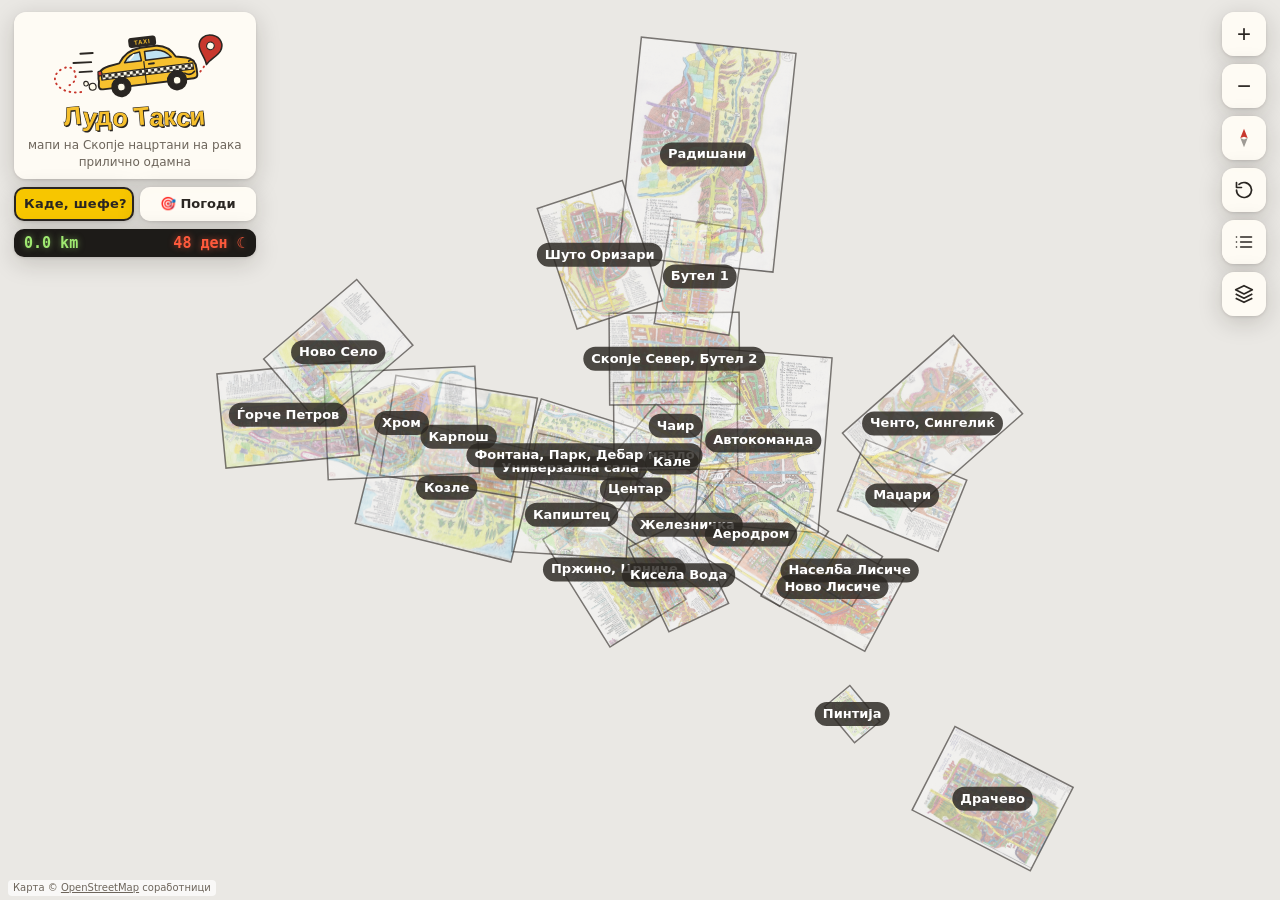
==== index.html @ c6192f4d "Fun extras: secret TAXI code, „Каде, шефе?“, taximeter, guessing game - fun.js (new), using a small " ====
<!doctype html>
<html lang="mk">
<head>
<meta charset="utf-8">
<meta name="viewport" content="width=device-width, initial-scale=1, maximum-scale=1, user-scalable=no, viewport-fit=cover">
<title>Лудо Такси · мапи на Скопје</title>
<link rel="icon" href="favicon.svg" type="image/svg+xml">
<link rel="stylesheet" href="style.css">
</head>
<body>
<canvas id="map"></canvas>

<div class="left-col">
<header class="title" id="titleBadge" role="button" tabindex="0" aria-haspopup="dialog" title="За Лудо Такси">
  <h1><img class="logo" src="logo.svg" alt="Лудо Такси" width="200" height="115"></h1>
  <p>мапи на Скопје нацртани на рака<br>прилично одамна</p>
</header>
<div class="fun-bar">
  <button id="rideBtn" class="roof" title="Возење до случајна населба (K)">Каде, шефе?</button>
  <button id="gameBtn" class="fun-btn" title="Игра: погоди ја населбата (P)">🎯 Погоди</button>
</div>
<button id="meter" class="meter" title="Таксиметар: колку патувала картата. Клик за сметка (M)">
  <span class="km">0.0 km</span><span class="fare">40 ден</span>
</button>
</div>

<div class="controls" role="toolbar">
  <button id="zoomIn" title="Зумирај (+)" aria-label="Зумирај">+</button>
  <button id="zoomOut" title="Одзумирај (−)" aria-label="Одзумирај">−</button>
  <button id="compass" title="Север горе (N)" aria-label="Север горе">
    <svg viewBox="0 0 24 24" width="22" height="22"><g id="needle"><path d="M12 2 L16 12 L12 10.5 L8 12Z" fill="#c8372d"/><path d="M12 22 L8 12 L12 13.5 L16 12Z" fill="currentColor" opacity=".45"/></g></svg>
  </button>
  <button id="reset" title="Почетен приказ: зум и ротација (R)" aria-label="Почетен приказ">
    <svg viewBox="0 0 24 24" width="20" height="20" fill="none" stroke="currentColor" stroke-width="2" stroke-linecap="round" stroke-linejoin="round"><path d="M3 12a9 9 0 1 0 3-6.7"/><path d="M3 3v6h6"/></svg>
  </button>
  <button id="listBtn" title="Сите мапи (L)" aria-label="Листа на мапи">
    <svg viewBox="0 0 24 24" width="20" height="20" fill="none" stroke="currentColor" stroke-width="2" stroke-linecap="round"><path d="M8 6h13M8 12h13M8 18h13M3 6h.01M3 12h.01M3 18h.01"/></svg>
  </button>
  <button id="layersBtn" title="Приказ (V)" aria-label="Поставки за приказ">
    <svg viewBox="0 0 24 24" width="20" height="20" fill="none" stroke="currentColor" stroke-width="2" stroke-linejoin="round"><path d="M12 2 2 7l10 5 10-5-10-5z"/><path d="m2 17 10 5 10-5"/><path d="m2 12 10 5 10-5"/></svg>
  </button>
</div>

<aside id="listPanel" class="panel hidden">
  <div class="panel-head"><strong>Мапи</strong><button class="close" data-close="listPanel" aria-label="Затвори">×</button></div>
  <a class="btn download-all wide" href="sheets/all-originals.zip" download="Лудо Такси - мапи на Скопје.zip"><svg viewBox="0 0 24 24" width="16" height="16" fill="none" stroke="currentColor" stroke-width="2.2" stroke-linecap="round" stroke-linejoin="round" aria-hidden="true"><path d="M12 3v12"/><path d="m7 10 5 5 5-5"/><path d="M5 21h14"/></svg> Преземи ги сите 26 мапи <small>ZIP · 22 MB</small></a>
  <ol id="sheetList"></ol>
</aside>

<aside id="layersPanel" class="panel hidden">
  <div class="panel-head"><strong>Приказ</strong><button class="close" data-close="layersPanel" aria-label="Затвори">×</button></div>
  <label class="row"><input type="checkbox" id="baseToggle" checked> Прикажи улична карта одоздола</label>
  <label class="row col">Јачина на уличната карта <span class="slider"><input type="range" id="baseStrength" min="0.1" max="1" step="0.01" value="0.45" list="baseDefault"><span class="tick" style="--at:0.3889" title="Стандардно"></span></span><datalist id="baseDefault"><option value="0.45"></option></datalist></label>
  <label class="row col">Видливост на мапите <span class="slider"><input type="range" id="opacity" min="0.1" max="1" step="0.01" value="0.4" list="opacityDefault"><span class="tick" style="--at:0.3333" title="Стандардно"></span></span><datalist id="opacityDefault"><option value="0.4"></option></datalist></label>
  <label class="row"><input type="checkbox" id="labelsToggle" checked> Прикажи ознаки на мапите</label>
  <label class="row"><input type="checkbox" id="numbersToggle"> Прикажи броеви на мапите</label>
  <div id="creatorTools" hidden><!-- creator only: shown when the URL has ?edit -->
  <hr>
  <label class="row"><input type="checkbox" id="editToggle"> <b>Уредување на распоредот</b></label>
  <p class="hint">Повлечи мапа за да ја поместиш. Со два прста или со лизгачите на картичката менувај големина и ротација. Повлекување на празна површина ја поместува картата. Промените автоматски се зачувуваат во <code>layout.js</code>.</p>
  <div class="row gap">
    <button id="restoreAllBtn" class="text">Врати ги позициите од Claude</button>
    <button id="exportBtn" class="text">Извези layout.js</button>
    <button id="resetLayoutBtn" class="text danger">Отфрли незачувани промени</button>
  </div>
  </div>
</aside>

<!-- edit mode, sheet selected: temporary see-through for checking alignment (never saved) -->
<div id="checkBar" class="check-bar hidden">
  <label>Видливост при проверка <span id="tempAlphaVal">100%</span>
    <input type="range" id="tempAlphaRange" min="0.1" max="1" step="0.01" value="1"></label>
</div>

<div id="sheetCard" class="card hidden">
  <div class="card-head">
    <span class="num" id="cardNum"></span>
    <strong id="cardName"></strong>
    <button class="share" id="cardShare" title="Сподели линк до оваа мапа (S)" aria-label="Сподели линк до оваа мапа">
      <svg viewBox="0 0 24 24" width="18" height="18" fill="none" stroke="currentColor" stroke-width="2" stroke-linecap="round" stroke-linejoin="round" aria-hidden="true"><path d="M10 14a5 5 0 0 0 7.07 0l3-3a5 5 0 0 0-7.07-7.07l-1.5 1.5"/><path d="M14 10a5 5 0 0 0-7.07 0l-3 3a5 5 0 0 0 7.07 7.07l1.5-1.5"/></svg>
    </button>
    <button class="close" id="cardClose" aria-label="Затвори">×</button>
  </div>
  <div class="row split">
    <button id="cardFocus" class="text" title="Прикажи ја мапата исправена на картата (Enter)">На карта</button>
    <button id="cardFull" class="text primary" title="Цела слика на цел екран (F)">Цел екран</button>
    <a id="cardDownload" class="btn download-one in-row" title="Преземи го оригиналот (D)" download><svg viewBox="0 0 24 24" width="16" height="16" fill="none" stroke="currentColor" stroke-width="2.2" stroke-linecap="round" stroke-linejoin="round" aria-hidden="true"><path d="M12 3v12"/><path d="m7 10 5 5 5-5"/><path d="M5 21h14"/></svg> Преземи</a>
  </div>
  <div id="editControls" class="hidden">
    <label class="col">Големина <span id="widthVal"></span><input type="range" id="widthRange" min="300" max="5000" step="10"></label>
    <label class="col">Ротација <span id="rotVal"></span><input type="range" id="rotRange" min="-180" max="180" step="0.5"></label>
    <div class="row one-line">
      <button class="text" data-rot="-90" title="Ротирај 90° спротивно од стрелките на часовникот">↺ 90°</button>
      <button class="text" data-rot="90" title="Ротирај 90° во насока на стрелките на часовникот">↻ 90°</button>
      <button class="text" id="bringFront" title="Оваа мапа нека биде над мапите што ги преклопува">Најгоре</button>
      <button class="text" id="restoreOneBtn" title="Врати ја позицијата од Claude за оваа мапа">Врати</button>
    </div>
    <div id="saveStatus" class="save-status"></div>
  </div>
</div>

<div id="viewer" class="viewer hidden" role="dialog" aria-modal="true" aria-labelledby="viewerTitle">
  <img id="viewerImg" alt="" draggable="false">
  <div class="viewer-bar">
    <span class="num" id="viewerNum"></span>
    <strong id="viewerTitle"></strong>
    <button id="viewerFit" class="text" title="Прикажи ја повторно целата слика" disabled>Цела</button>
    <a id="viewerDownload" class="btn download-one compact" title="Преземи го оригиналот (D)" download><svg viewBox="0 0 24 24" width="16" height="16" fill="none" stroke="currentColor" stroke-width="2.2" stroke-linecap="round" stroke-linejoin="round" aria-hidden="true"><path d="M12 3v12"/><path d="m7 10 5 5 5-5"/><path d="M5 21h14"/></svg> <span>Преземи</span></a>
    <button id="viewerClose" class="viewer-close" aria-label="Затвори">×</button>
  </div>
</div>

<dialog id="aboutDialog" class="about" aria-labelledby="aboutTitle">
  <button class="close" id="aboutClose" aria-label="Затвори">×</button>
  <div class="about-body">
  <img src="logo.svg" alt="" width="220" height="127">
  <h2 id="aboutTitle">Лудо Такси</h2>
  <p class="sub">мапи на Скопје нацртани на рака<br>прилично одамна</p>
  <p class="author">развиено од <strong>Бојан Божиновски</strong></p>
  <div class="links">
    <a class="btn link" href="https://www.linkedin.com/in/bojanb/" target="_blank" rel="noopener">
      <svg viewBox="0 0 24 24" width="18" height="18" aria-hidden="true"><path fill="currentColor" d="M4.98 3.5a2.5 2.5 0 1 1 0 5 2.5 2.5 0 0 1 0-5zM3 9.5h4V21H3zM9.5 9.5h3.8v1.6h.06c.53-1 1.83-2.06 3.77-2.06 4.03 0 4.77 2.65 4.77 6.1V21h-4v-5.2c0-1.24-.02-2.84-1.73-2.84-1.73 0-2 1.35-2 2.75V21h-4z"/></svg>
      LinkedIn</a>
    <a class="btn link" href="https://github.com/bbojan/ludo-taxi" target="_blank" rel="noopener">
      <svg viewBox="0 0 24 24" width="18" height="18" aria-hidden="true"><path fill="currentColor" d="M12 .5a11.5 11.5 0 0 0-3.64 22.41c.58.1.79-.25.79-.56v-2c-3.2.7-3.88-1.37-3.88-1.37-.52-1.33-1.28-1.68-1.28-1.68-1.05-.72.08-.7.08-.7 1.16.08 1.77 1.19 1.77 1.19 1.03 1.77 2.7 1.26 3.36.96.1-.75.4-1.26.73-1.55-2.55-.29-5.24-1.28-5.24-5.68 0-1.26.45-2.28 1.19-3.09-.12-.29-.52-1.46.11-3.05 0 0 .97-.31 3.17 1.18a11 11 0 0 1 5.77 0c2.2-1.49 3.17-1.18 3.17-1.18.63 1.59.23 2.76.11 3.05.74.81 1.19 1.83 1.19 3.09 0 4.41-2.69 5.38-5.26 5.67.41.36.78 1.06.78 2.14v3.17c0 .31.21.67.8.56A11.5 11.5 0 0 0 12 .5z"/></svg>
      GitHub</a>
  </div>
  <p class="credits">Мапите ги нацртал на рака скопски таксист<br>(потпис „МБ“).<br>
    Улична карта © <a href="https://www.openstreetmap.org/copyright" target="_blank" rel="noopener">OpenStreetMap</a> соработници.</p>
  <nav class="more" aria-labelledby="moreTitle">
    <h3 id="moreTitle">Други проекти</h3>
    <a href="https://bbojan.github.io/091-skopje/" target="_blank" rel="noopener">
      <img src="projects/091-skopje.jpg" alt="" width="160" height="100" loading="lazy">
      <span>091 Скопје</span></a>
    <a href="https://bbojan.github.io/staro-skopje/" target="_blank" rel="noopener">
      <img src="projects/staro-skopje.jpg" alt="" width="160" height="100" loading="lazy">
      <span>Старо Скопје</span></a>
  </nav>
  <section class="scores" aria-labelledby="scoresTitle">
    <h3 id="scoresTitle">Игра „Погоди“</h3>
    <p id="scoresText">Уште немаш одиграно.</p>
    <div class="row split">
      <button id="scoresPlay" class="text primary">Играј</button>
      <button id="scoresClear" class="text">Избриши</button>
    </div>
  </section>
  <details class="help">
    <summary>Контроли</summary>
    <h4>Тастатура</h4>
    <dl>
      <dt>Помести ја картата</dt><dd><kbd>←</kbd> <kbd>↑</kbd> <kbd>→</kbd> <kbd>↓</kbd></dd>
      <dt>Зумирај / одзумирај</dt><dd><kbd>+</kbd> <kbd>−</kbd></dd>
      <dt>Ротирај</dt><dd><kbd>Q</kbd> <kbd>E</kbd> или <kbd>[</kbd> <kbd>]</kbd></dd>
      <dt>Север горе</dt><dd><kbd>N</kbd></dd>
      <dt>Почетен приказ</dt><dd><kbd>R</kbd> или <kbd>0</kbd></dd>
      <dt>Листа на мапи</dt><dd><kbd>L</kbd></dd>
      <dt>Поставки за приказ</dt><dd><kbd>V</kbd></dd>
      <dt>Следна / претходна мапа</dt><dd><kbd>.</kbd> <kbd>,</kbd> или <kbd>PgDn</kbd> <kbd>PgUp</kbd></dd>
      <dt>Избери мапа 1, па „На карта“ / „Назад“</dt><dd><kbd>Enter</kbd> или <kbd>Space</kbd></dd>
      <dt>Цел екран</dt><dd><kbd>F</kbd></dd>
      <dt>Преземи ја избраната мапа</dt><dd><kbd>D</kbd></dd>
      <dt>Сподели / копирај линк</dt><dd><kbd>S</kbd></dd>
      <dt>Овие контроли</dt><dd><kbd>?</kbd></dd>
      <dt>Избери од листата</dt><dd><kbd>Tab</kbd>, па <kbd>Enter</kbd></dd>
      <dt>„Каде, шефе?“ (случајно возење)</dt><dd><kbd>K</kbd></dd>
      <dt>Сметка од таксиметарот</dt><dd><kbd>M</kbd></dd>
      <dt>Игра „Погоди“ / крај на играта</dt><dd><kbd>P</kbd> / <kbd>Esc</kbd></dd>
      <dt>Назад, па затвори</dt><dd><kbd>Esc</kbd></dd>
      <dt>Затвори го овој прозорец</dt><dd><kbd>Esc</kbd></dd>
    </dl>
    <p class="note">На цел екран: стрелките ја поместуваат сликата, <kbd>+</kbd> <kbd>−</kbd> зумираат,
      <kbd>R</kbd> или <kbd>0</kbd> ја враќаат целата слика, <kbd>.</kbd> <kbd>,</kbd> следна / претходна, <kbd>D</kbd> преземи,
      <kbd>S</kbd> сподели, <kbd>F</kbd> или <kbd>Esc</kbd> затвораат. Буквите работат и на македонска тастатура.</p>
    <h4>Глувче и трекпед</h4>
    <dl>
      <dt>Помести ја картата</dt><dd>Влечи</dd>
      <dt>Зумирај</dt><dd>Тркалце или два прста на трекпедот; штипни на трекпедот</dd>
      <dt>Зумирај во точка</dt><dd>Двоен клик на празно</dd>
      <dt>Ротирај</dt><dd>Shift + влечи, влечи со десен клик, Shift + тркалце</dd>
      <dt>Избери мапа</dt><dd>Клик на мапата или на ознаката</dd>
      <dt>„На карта“ / „Назад“</dt><dd>Двоен клик на мапата</dd>
      <dt>Следна / претходна мапа</dt><dd>Скролај настрана (десно = следна)</dd>
      <dt>Затвори ја картичката</dt><dd>Клик на празно</dd>
      <dt>Каде, шефе? · Погоди · таксиметар</dt><dd>Копчињата под логото</dd>
    </dl>
    <h4>Допир</h4>
    <dl>
      <dt>Помести ја картата</dt><dd>Влечи со еден прст</dd>
      <dt>Зумирај</dt><dd>Рашири или собери два прста; двоен допир</dd>
      <dt>Ротирај</dt><dd>Заврти со два прста</dd>
      <dt>Избери мапа</dt><dd>Допри ја мапата или ознаката</dd>
      <dt>Следна / претходна мапа</dt><dd>Повлечи настрана со три прста (лево = следна)</dd>
      <dt>Затвори ја картичката</dt><dd>Допри празно</dd>
      <dt>Каде, шефе? · Погоди · таксиметар</dt><dd>Копчињата под логото</dd>
    </dl>
  </details>
  </div>
</dialog>

<div id="gamePanel" class="game hidden" role="region" aria-labelledby="gameTitle">
  <div class="card-head"><strong id="gameTitle">Погоди ја населбата</strong>
    <button class="close" id="gameClose" aria-label="Затвори ја играта">×</button></div>
  <canvas id="gameCrop" aria-label="Парче од цртежот"></canvas>
  <p id="gameText"></p>
  <button id="gameNext" class="text primary">Прескокни</button>
</div>

<dialog id="receiptDialog" class="receipt" aria-label="Сметка">
  <div class="receipt-body"></div>
  <div class="row split">
    <button id="receiptClose" class="text">Затвори</button>
    <button id="receiptPay" class="text primary">Плати и ресетирај</button>
  </div>
</dialog>

<div id="toast" class="toast" role="status" aria-live="polite"></div>

<div class="attribution">Карта © <a href="https://www.openstreetmap.org/copyright" target="_blank" rel="noopener">OpenStreetMap</a> соработници</div>

<script src="layout.js"></script>
<script src="layout.claude.js"></script>
<script src="app.js"></script>
<script src="fun.js"></script>
</body>
</html>
---- style.css ----
:root {
  --paper: #f6f1e6;
  --ink: #2a2622;
  --muted: #6d655b;
  --line: rgba(42, 38, 34, .14);
  --accent: #c8372d;
  --panel: rgba(255, 252, 245, .96);
  --shadow: 0 6px 24px rgba(30, 20, 10, .18), 0 1px 3px rgba(30, 20, 10, .12);
}
* { box-sizing: border-box; }
html, body { margin: 0; height: 100%; overflow: hidden; background: var(--paper); color: var(--ink);
  font: 15px/1.4 system-ui, -apple-system, "Segoe UI", Roboto, sans-serif; -webkit-tap-highlight-color: transparent; }
canvas#map { position: fixed; inset: 0; width: 100%; height: 100%; touch-action: none; cursor: grab; display: block; }
canvas#map.dragging { cursor: grabbing; }

/* top-left column: the title badge, then the fun buttons and the taximeter */
.left-col { position: fixed; top: max(12px, env(safe-area-inset-top)); left: 14px; display: flex; flex-direction: column;
  align-items: stretch; gap: 8px; pointer-events: none; z-index: 1; }
.left-col > * { pointer-events: auto; }
.title { pointer-events: none;
  background: var(--panel); padding: 8px 14px; border-radius: 12px; box-shadow: var(--shadow); }
.title { text-align: center; }
.title h1 { margin: 0; font-size: 17px; letter-spacing: .01em; }
.title p { margin: 0; font-size: 12px; color: var(--muted); }

.controls { position: fixed; right: 14px; top: max(12px, env(safe-area-inset-top)); display: flex; flex-direction: column; gap: 8px; }
.controls button { width: 44px; height: 44px; border-radius: 12px; border: 0; background: var(--panel); color: var(--ink);
  box-shadow: var(--shadow); font-size: 24px; line-height: 1; display: grid; place-items: center; cursor: pointer; }
.controls button:active { transform: scale(.95); }
.controls button.on { background: var(--ink); color: var(--paper); }

.panel { position: fixed; right: 70px; top: max(12px, env(safe-area-inset-top)); width: min(300px, calc(100vw - 90px));
  max-height: calc(100% - 90px); overflow: auto; background: var(--panel); border-radius: 14px; box-shadow: var(--shadow); padding: 12px 14px; }
.panel-head, .card-head { display: flex; align-items: center; gap: 8px; margin-bottom: 8px; }
.panel-head strong { flex: 1; }
/* the panel title and × stay at the top while the panel scrolls */
.panel-head { position: sticky; top: -12px; z-index: 1; margin: -12px -14px 8px; padding: 12px 14px 6px;
  background: #fffcf5; border-radius: 14px 14px 0 0; }
.close { margin-left: auto; border: 0; background: none; font-size: 22px; line-height: 1; cursor: pointer; color: var(--muted); padding: 2px 6px; }
.hidden { display: none !important; }

#sheetList { margin: 0; padding: 0; list-style: none; }
#sheetList li { display: flex; align-items: center; gap: 10px; padding: 7px 6px; border-radius: 8px; cursor: pointer; }
#sheetList li:hover { background: rgba(0,0,0,.05); }
#sheetList li:focus-visible { outline: 2px solid var(--accent); outline-offset: -2px; background: rgba(0,0,0,.05); }
#sheetList img { width: 34px; height: 34px; object-fit: cover; border-radius: 6px; box-shadow: 0 0 0 1px var(--line); }
.hide-nums .num { display: none; }
.num { font-variant-numeric: tabular-nums; font-size: 12px; font-weight: 600; color: #fff; background: var(--accent);
  border-radius: 999px; min-width: 24px; height: 24px; display: inline-grid; place-items: center; padding: 0 6px; }

.row { display: flex; align-items: center; gap: 8px; margin: 8px 0; }
.row.col, label.col { flex-direction: column; align-items: stretch; display: flex; gap: 4px; margin: 10px 0; font-size: 13px; color: var(--muted); }
.row.gap { flex-wrap: wrap; }
.row.split > * { flex: 1 1 0; min-width: 0; text-align: center; padding-left: 8px; padding-right: 8px; }
input[type=range] { width: 100%; accent-color: var(--accent); }
/* default-value marker under a slider; --at = position 0..1 (thumb is ~16px wide) */
.slider { position: relative; display: block; padding-bottom: 6px; }
.slider .tick { position: absolute; bottom: 0; left: calc(8px + (100% - 16px) * var(--at)); width: 2px; height: 7px;
  margin-left: -1px; background: var(--muted); border-radius: 1px; pointer-events: none; }
input[type=checkbox] { accent-color: var(--accent); width: 18px; height: 18px; }
hr { border: 0; border-top: 1px solid var(--line); margin: 12px 0; }
.hint { font-size: 12px; color: var(--muted); margin: 0 0 8px; }

button.text, a.btn { border: 1px solid var(--line); background: #fff; color: var(--ink); border-radius: 9px; padding: 8px 12px;
  font: inherit; font-size: 13px; cursor: pointer; text-decoration: none; display: inline-block; }
button.text:hover, a.btn:hover { border-color: var(--ink); }
button.text:disabled { opacity: .4; cursor: default; border-color: var(--line); }
button.danger { color: var(--accent); }

.card { position: fixed; left: 50%; transform: translateX(-50%); bottom: max(14px, env(safe-area-inset-bottom));
  width: min(420px, calc(100vw - 24px)); background: var(--panel); border-radius: 14px; box-shadow: var(--shadow); padding: 12px 14px; }
.card-head strong { font-size: 16px; }
/* Downloads: the most prominent actions */
a.download-all, a.download-one { display: inline-flex; align-items: center; justify-content: center; gap: 8px;
  background: var(--accent); color: #fff; text-decoration: none; font-weight: 600; border-radius: 10px;
  padding: 9px 14px; font-size: 14px; box-shadow: 0 2px 8px rgba(200,55,45,.35); cursor: pointer; border: 0; }
a.download-all:hover, a.download-one:hover { background: #a92c23; }
.download-all small { font-weight: 500; opacity: .85; font-size: 12px; }
.title .download-all { pointer-events: auto; margin-top: 8px; }
a.download-all.wide, a.download-one { display: flex; width: 100%; margin: 4px 0 10px; }
a.download-one { padding: 12px 14px; font-size: 15px; }
a.download-one.in-row { width: auto; margin: 0; padding: 8px; font-size: 13px; gap: 5px; border: 1px solid var(--accent); line-height: inherit; }
a.download-one.compact { width: auto; margin: 0; padding: 8px 12px; font-size: 14px; }
#sheetList .row-dl { margin-left: auto; flex: none; width: 34px; height: 34px; border-radius: 8px; display: grid; place-items: center;
  color: var(--accent); border: 1px solid var(--line); background: #fff; }
#sheetList .row-dl:hover { background: var(--accent); color: #fff; border-color: var(--accent); }
@media (max-width: 520px) { .download-one.compact span { display: none; } }

button.primary { background: var(--ink); color: var(--paper); border-color: var(--ink); }

.viewer { position: fixed; inset: 0; background: #1c1a17; overflow: hidden; touch-action: none; cursor: grab; z-index: 10; }
.viewer.dragging { cursor: grabbing; }
.viewer img { position: absolute; left: 0; top: 0; transform-origin: 0 0; user-select: none; -webkit-user-select: none;
  box-shadow: 0 10px 40px rgba(0,0,0,.5); will-change: transform; max-width: none; }
.viewer-bar { position: absolute; left: 50%; transform: translateX(-50%); top: max(12px, env(safe-area-inset-top));
  display: flex; align-items: center; gap: 8px; background: var(--panel); padding: 8px 8px 8px 12px; border-radius: 14px;
  box-shadow: var(--shadow); max-width: calc(100vw - 24px); }
.viewer-bar strong { white-space: nowrap; overflow: hidden; text-overflow: ellipsis; min-width: 0; flex: 1; }
.viewer-close { border: 0; background: var(--ink); color: var(--paper); width: 36px; height: 36px; border-radius: 10px;
  font-size: 22px; line-height: 1; cursor: pointer; flex: none; }
@media (max-width: 520px) { .viewer-bar strong { display: none; } .viewer-bar { left: 12px; right: 12px; transform: none; justify-content: flex-end; } }

.save-status { font-size: 12px; color: var(--muted); min-height: 16px; margin-top: 6px; }
.save-status.ok { color: #2f7d3a; }
.save-status.warn { color: var(--accent); }
.hint code { font-size: 11px; }

.attribution { position: fixed; left: 8px; bottom: 4px; font-size: 10px; color: var(--muted); background: rgba(255,255,255,.7); padding: 1px 5px; border-radius: 4px; }
.attribution a { color: inherit; }
body.card-open .attribution { display: none; }

/* edit mode: temporary opacity slider for the selected sheet, top middle */
.check-bar { position: fixed; top: max(12px, env(safe-area-inset-top)); left: 50%; transform: translateX(-50%);
  width: min(320px, calc(100vw - 260px)); min-width: 180px; background: var(--panel); border-radius: 12px; box-shadow: var(--shadow);
  padding: 8px 14px; z-index: 6; }
.check-bar label { display: flex; flex-direction: column; gap: 2px; font-size: 13px; color: var(--muted); }
.check-bar label span { color: var(--ink); font-weight: 600; }

/* edit controls on the card: all four buttons on one line */
.row.one-line { flex-wrap: nowrap; gap: 6px; }
.row.one-line > button { flex: 1 1 auto; white-space: nowrap; padding-left: 8px; padding-right: 8px; }
/* phones: the check bar floats over the header badge (higher z-index), taking no extra space */
@media (max-width: 640px) {
  /* pinch zooms and twist rotates, so only reset, sheet list and layers stay as buttons */
  #zoomIn, #zoomOut, #compass { display: none; }
  .check-bar { top: max(12px, env(safe-area-inset-top)); left: 14px; right: 70px; width: auto; min-width: 0; transform: none; }
}

/* share-link button in the card header, and the small confirmation toast */
.share { margin-left: auto; border: 0; background: none; color: var(--muted); cursor: pointer; padding: 4px 6px; border-radius: 8px; display: grid; place-items: center; }
.share:hover { color: var(--ink); background: rgba(0,0,0,.05); }
.share + .close { margin-left: 0; }
.toast { position: fixed; left: 50%; top: 50%; transform: translate(-50%, -50%); background: var(--ink); color: var(--paper);
  padding: 10px 16px; border-radius: 10px; font-size: 14px; box-shadow: var(--shadow); opacity: 0; pointer-events: none;
  transition: opacity .2s; z-index: 20; }
.toast.show { opacity: 1; }

/* logo in the header badge */
.title .logo { display: block; width: 200px; height: auto; margin: 0 auto 2px; }
@media (max-width: 640px) {
  .title { padding: 6px 10px; }
  .title .logo { width: 110px; }
  .title p { font-size: 11px; line-height: 1.3; }
}

/* header badge opens the About dialog */
.title#titleBadge { pointer-events: auto; cursor: pointer; transition: transform .15s; }
.title#titleBadge:hover { transform: scale(1.03); }
.title#titleBadge:focus-visible { outline: 3px solid var(--accent); outline-offset: 2px; }

.about { border: 0; border-radius: 18px; padding: 0; width: min(380px, calc(100vw - 32px)); background: var(--panel);
  box-shadow: var(--shadow); text-align: center; color: var(--ink); max-height: calc(100dvh - 32px); overflow: hidden; }
.about[open] { display: flex; flex-direction: column; }
/* the content scrolls when it does not fit; × stays in the corner */
.about-body { overflow-y: auto; overscroll-behavior: contain; padding: 22px 24px 18px; min-height: 0; }
.about .close { z-index: 2; background: var(--panel); border-radius: 999px; }
.about::backdrop { background: rgba(30, 20, 10, .35); }
.about .close { position: absolute; top: 8px; right: 8px; }
.about img { width: 220px; height: auto; display: block; margin: 0 auto; }
.about h2 { position: absolute; width: 1px; height: 1px; overflow: hidden; clip: rect(0 0 0 0); }   /* name is in the logo */
.about .sub { margin: 4px 0 14px; color: var(--muted); font-size: 13px; }
.about .author { margin: 0 0 10px; font-size: 14px; }
.about .links { display: flex; gap: 10px; justify-content: center; margin-bottom: 14px; }
.about a.link { display: inline-flex; align-items: center; gap: 8px; padding: 10px 16px; font-size: 14px; font-weight: 600;
  background: var(--ink); color: var(--paper); border-color: var(--ink); }
.about a.link:hover { background: #000; }
.about .help { margin: 14px 0 0; padding-top: 12px; border-top: 1px solid var(--line); text-align: left; }
.about .more h3, .about .scores h3 { text-align: center; }
.about .scores { margin-top: 14px; padding-top: 12px; border-top: 1px solid var(--line); }
.about .scores h3 { margin: 0 0 6px; font-size: 11px; font-weight: 600; color: var(--muted); text-transform: uppercase; letter-spacing: .06em; }
.about .scores p { margin: 0 0 8px; font-size: 13px; line-height: 1.5; }
.about .scores strong { font-size: 18px; }
.about .scores .row { margin: 0; }
#scoresClear.confirm { border-color: var(--accent); color: var(--accent); }
/* "Контроли": collapsed by default, opens with a click (or Enter / Space when focused) */
.about .help summary { list-style: none; cursor: pointer; text-align: center; padding: 2px 0; font-size: 11px; font-weight: 600;
  color: var(--muted); text-transform: uppercase; letter-spacing: .06em; border-radius: 6px; }
.about .help summary::-webkit-details-marker { display: none; }
.about .help summary::after { content: ' ▸'; display: inline-block; transition: transform .15s; }
.about .help[open] summary::after { transform: rotate(90deg); }
.about .help summary:hover { color: var(--ink); }
.about .help summary:focus-visible { outline: 3px solid var(--accent); outline-offset: 2px; }
.about .help[open] summary { margin-bottom: 4px; }
.about .help h4 { margin: 12px 0 4px; font-size: 13px; }
.about .help dl { display: grid; grid-template-columns: 1fr 1fr; gap: 4px 12px; margin: 0; font-size: 12px; line-height: 1.45; }
.about .help dt { color: var(--muted); }
.about .help dd { margin: 0; }
.about .help .note { margin: 6px 0 0; font-size: 11px; color: var(--muted); line-height: 1.6; }
.about kbd { display: inline-block; min-width: 1.6em; padding: 0 5px; border: 1px solid var(--line); border-bottom-width: 2px;
  border-radius: 5px; background: #fff; font: 600 11px/1.5 system-ui, -apple-system, sans-serif; text-align: center; color: var(--ink); }
.about .credits { margin: 0; font-size: 11px; color: var(--muted); line-height: 1.5; }
.about .credits a { color: inherit; }
.about .more { display: grid; grid-template-columns: 1fr 1fr; gap: 10px; margin-top: 14px; padding-top: 12px;
  border-top: 1px solid var(--line); }
.about .more h3 { grid-column: 1 / -1; margin: 0; font-size: 11px; font-weight: 600; color: var(--muted);
  text-transform: uppercase; letter-spacing: .06em; }
.about .more a { display: block; overflow: hidden; border: 1px solid var(--line); border-radius: 10px; background: #fff;
  color: var(--ink); text-decoration: none; transition: border-color .15s, transform .15s, box-shadow .15s; }
.about .more a:hover { border-color: var(--ink); transform: translateY(-1px); box-shadow: var(--shadow); }
.about .more a:focus-visible { outline: 3px solid var(--accent); outline-offset: 2px; }
.about .more img { display: block; width: 100%; height: auto; aspect-ratio: 16 / 10; object-fit: cover; margin: 0;
  border-bottom: 1px solid var(--line); }
.about .more span { display: block; padding: 6px 8px 7px; font-size: 13px; font-weight: 600; }

/* ---------- fun.js: „Каде, шефе?“, taximeter, guessing game, receipt ---------- */
.fun-bar { display: flex; gap: 6px; }
.fun-bar button { flex: 1 1 0; min-width: 0; border-radius: 10px; padding: 7px 8px; font: 700 13px/1.2 system-ui, -apple-system, sans-serif;
  cursor: pointer; box-shadow: var(--shadow); white-space: nowrap; }
.roof { border: 2px solid #2a2622; background: #f7c600; color: #2a2622; letter-spacing: .02em; }   /* taxi roof sign */
.roof:hover { background: #ffd51f; }
.roof:active, .fun-btn:active { transform: scale(.96); }
.fun-btn { border: 0; background: var(--panel); color: var(--ink); }
.fun-btn:hover { background: #fff; }
.meter { display: flex; justify-content: space-between; align-items: baseline; gap: 10px; border: 0; border-radius: 10px;
  padding: 6px 10px; background: #1d1b18; color: #ff5a3c; font: 700 15px/1.1 ui-monospace, 'SF Mono', Menlo, monospace;
  box-shadow: var(--shadow); cursor: pointer; text-shadow: 0 0 6px rgba(255,90,60,.55); }
.meter .km { color: #9fe870; text-shadow: 0 0 6px rgba(159,232,112,.5); }
.meter.night .fare::after { content: ' ☾'; }
.meter:hover { background: #000; }
.fun-bar button:focus-visible, .meter:focus-visible { outline: 3px solid var(--accent); outline-offset: 2px; }
body.game-on .fun-bar, body.game-on .meter, body.game-on #sheetCard { display: none; }

.game { position: fixed; left: 50%; transform: translateX(-50%); bottom: max(14px, env(safe-area-inset-bottom)); z-index: 5;
  width: min(300px, calc(100vw - 28px)); background: var(--panel); border-radius: 14px; box-shadow: var(--shadow); padding: 12px 14px; }
.game canvas { display: block; width: 100%; height: 160px; border-radius: 8px; box-shadow: 0 0 0 1px var(--line); background: #fffdf6; }
.game p { margin: 8px 0; font-size: 13px; line-height: 1.4; }
.game #gameNext { width: 100%; }

.receipt { border: 0; border-radius: 6px; padding: 18px 18px 14px; width: min(300px, calc(100vw - 32px)); background: #fffef9;
  box-shadow: var(--shadow); color: #222; font: 13px/1.5 ui-monospace, 'SF Mono', Menlo, monospace; }
.receipt::backdrop { background: rgba(30, 20, 10, .35); }
.receipt .r-head { margin: 0; text-align: center; font-weight: 700; letter-spacing: .08em; }
.receipt .r-sub { margin: 0 0 10px; text-align: center; font-size: 11px; color: #666; border-bottom: 1px dashed #999; padding-bottom: 8px; }
.receipt .r-row { display: flex; justify-content: space-between; gap: 10px; }
.receipt .r-total { margin-top: 6px; padding-top: 6px; border-top: 1px dashed #999; font-weight: 700; font-size: 15px; }
.receipt .r-note { margin: 10px 0 0; font-size: 11px; color: #555; }
.receipt .r-thanks { margin: 8px 0 12px; text-align: center; font-size: 11px; }
.receipt .row.split { display: flex; gap: 8px; font-family: system-ui, -apple-system, sans-serif; }

@media (max-width: 640px) {
  .fun-bar { flex-direction: column; }
  .fun-bar button { font-size: 12px; padding: 6px; }
  .meter { font-size: 13px; padding: 5px 8px; }
}
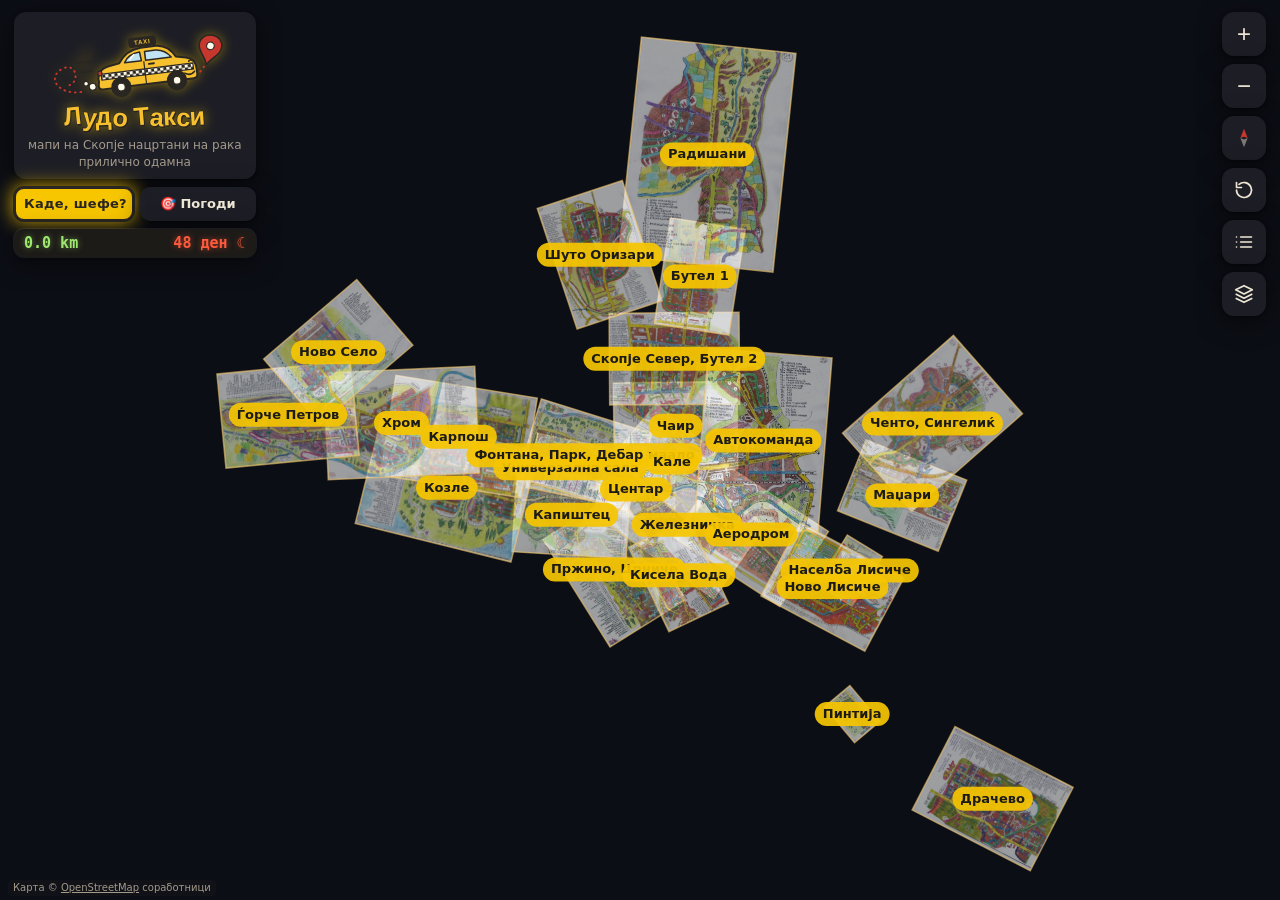
==== commit 92c82ae2: "Night shift mode („Ноќна смена“), About sections reordered - Dark street map (inverted and tinted), " ====
--- a/index.html
+++ b/index.html
@@ -127,6 +127,23 @@
   </div>
   <p class="credits">Мапите ги нацртал на рака скопски таксист<br>(потпис „МБ“).<br>
     Улична карта © <a href="https://www.openstreetmap.org/copyright" target="_blank" rel="noopener">OpenStreetMap</a> соработници.</p>
+  <section class="scores" aria-labelledby="scoresTitle">
+    <h3 id="scoresTitle">Игра „Погоди“</h3>
+    <p id="scoresText">Уште немаш одиграно.</p>
+    <div class="row split">
+      <button id="scoresPlay" class="text primary">Играј</button>
+      <button id="scoresClear" class="text">Избриши</button>
+    </div>
+  </section>
+  <section class="night-set" aria-labelledby="nightTitle">
+    <h3 id="nightTitle">Ноќна смена</h3>
+    <div class="seg" role="radiogroup" aria-labelledby="nightTitle">
+      <label><input type="radio" name="night" value="auto"><span>Автоматски</span></label>
+      <label><input type="radio" name="night" value="on"><span>🌙 Вклучена</span></label>
+      <label><input type="radio" name="night" value="off"><span>☀️ Исклучена</span></label>
+    </div>
+    <p class="hint">Автоматски: од зајдисонце до изгрејсонце во Скопје. Копче <kbd>Z</kbd>.</p>
+  </section>
   <nav class="more" aria-labelledby="moreTitle">
     <h3 id="moreTitle">Други проекти</h3>
     <a href="https://bbojan.github.io/091-skopje/" target="_blank" rel="noopener">
@@ -136,14 +153,6 @@
       <img src="projects/staro-skopje.jpg" alt="" width="160" height="100" loading="lazy">
       <span>Старо Скопје</span></a>
   </nav>
-  <section class="scores" aria-labelledby="scoresTitle">
-    <h3 id="scoresTitle">Игра „Погоди“</h3>
-    <p id="scoresText">Уште немаш одиграно.</p>
-    <div class="row split">
-      <button id="scoresPlay" class="text primary">Играј</button>
-      <button id="scoresClear" class="text">Избриши</button>
-    </div>
-  </section>
   <details class="help">
     <summary>Контроли</summary>
     <h4>Тастатура</h4>
@@ -164,6 +173,7 @@
       <dt>Избери од листата</dt><dd><kbd>Tab</kbd>, па <kbd>Enter</kbd></dd>
       <dt>„Каде, шефе?“ (случајно возење)</dt><dd><kbd>K</kbd></dd>
       <dt>Сметка од таксиметарот</dt><dd><kbd>M</kbd></dd>
+      <dt>Ноќна смена</dt><dd><kbd>Z</kbd></dd>
       <dt>Игра „Погоди“ / крај на играта</dt><dd><kbd>P</kbd> / <kbd>Esc</kbd></dd>
       <dt>Назад, па затвори</dt><dd><kbd>Esc</kbd></dd>
       <dt>Затвори го овој прозорец</dt><dd><kbd>Esc</kbd></dd>
--- a/style.css
+++ b/style.css
@@ -6,7 +6,28 @@
   --accent: #c8372d;
   --panel: rgba(255, 252, 245, .96);
   --shadow: 0 6px 24px rgba(30, 20, 10, .18), 0 1px 3px rgba(30, 20, 10, .12);
-}
+  --card: #fff;                      /* buttons, cards, key caps */
+  --panel-solid: #fffcf5;
+  --attr-bg: rgba(255, 255, 255, .7);
+}
+/* „Ноќна смена“: dark interface (the canvas darkens itself in app.js) */
+body.night {
+  --paper: #15161b;
+  --ink: #efe7d6;
+  --muted: #a39a8a;
+  --line: rgba(255, 240, 210, .16);
+  --panel: rgba(30, 31, 38, .95);
+  --panel-solid: #1e1f26;
+  --card: #2a2b33;
+  --attr-bg: rgba(20, 20, 26, .7);
+  --shadow: 0 6px 24px rgba(0, 0, 0, .5), 0 1px 3px rgba(0, 0, 0, .4);
+}
+body.night .roof { box-shadow: 0 0 0 1px #2a2622, 0 0 18px 2px rgba(247, 198, 0, .75); }   /* the roof sign is lit */
+body.night .title .logo { filter: drop-shadow(0 0 6px rgba(247, 198, 0, .45)); }
+body.night .about a.link { background: #f7c600; color: #1d1b18; border-color: #f7c600; }
+body.night .about a.link:hover { background: #ffd51f; }
+body.night .controls button.on { background: #f7c600; color: #1d1b18; }
+body.night .meter { box-shadow: 0 0 0 1px rgba(255,255,255,.08), var(--shadow); }
 * { box-sizing: border-box; }
 html, body { margin: 0; height: 100%; overflow: hidden; background: var(--paper); color: var(--ink);
   font: 15px/1.4 system-ui, -apple-system, "Segoe UI", Roboto, sans-serif; -webkit-tap-highlight-color: transparent; }
@@ -35,7 +56,7 @@
 .panel-head strong { flex: 1; }
 /* the panel title and × stay at the top while the panel scrolls */
 .panel-head { position: sticky; top: -12px; z-index: 1; margin: -12px -14px 8px; padding: 12px 14px 6px;
-  background: #fffcf5; border-radius: 14px 14px 0 0; }
+  background: var(--panel-solid); border-radius: 14px 14px 0 0; }
 .close { margin-left: auto; border: 0; background: none; font-size: 22px; line-height: 1; cursor: pointer; color: var(--muted); padding: 2px 6px; }
 .hidden { display: none !important; }
 
@@ -61,7 +82,7 @@
 hr { border: 0; border-top: 1px solid var(--line); margin: 12px 0; }
 .hint { font-size: 12px; color: var(--muted); margin: 0 0 8px; }
 
-button.text, a.btn { border: 1px solid var(--line); background: #fff; color: var(--ink); border-radius: 9px; padding: 8px 12px;
+button.text, a.btn { border: 1px solid var(--line); background: var(--card); color: var(--ink); border-radius: 9px; padding: 8px 12px;
   font: inherit; font-size: 13px; cursor: pointer; text-decoration: none; display: inline-block; }
 button.text:hover, a.btn:hover { border-color: var(--ink); }
 button.text:disabled { opacity: .4; cursor: default; border-color: var(--line); }
@@ -82,7 +103,7 @@
 a.download-one.in-row { width: auto; margin: 0; padding: 8px; font-size: 13px; gap: 5px; border: 1px solid var(--accent); line-height: inherit; }
 a.download-one.compact { width: auto; margin: 0; padding: 8px 12px; font-size: 14px; }
 #sheetList .row-dl { margin-left: auto; flex: none; width: 34px; height: 34px; border-radius: 8px; display: grid; place-items: center;
-  color: var(--accent); border: 1px solid var(--line); background: #fff; }
+  color: var(--accent); border: 1px solid var(--line); background: var(--card); }
 #sheetList .row-dl:hover { background: var(--accent); color: #fff; border-color: var(--accent); }
 @media (max-width: 520px) { .download-one.compact span { display: none; } }
 
@@ -105,7 +126,7 @@
 .save-status.warn { color: var(--accent); }
 .hint code { font-size: 11px; }
 
-.attribution { position: fixed; left: 8px; bottom: 4px; font-size: 10px; color: var(--muted); background: rgba(255,255,255,.7); padding: 1px 5px; border-radius: 4px; }
+.attribution { position: fixed; left: 8px; bottom: 4px; font-size: 10px; color: var(--muted); background: var(--attr-bg); padding: 1px 5px; border-radius: 4px; }
 .attribution a { color: inherit; }
 body.card-open .attribution { display: none; }
 
@@ -187,14 +208,14 @@
 .about .help dd { margin: 0; }
 .about .help .note { margin: 6px 0 0; font-size: 11px; color: var(--muted); line-height: 1.6; }
 .about kbd { display: inline-block; min-width: 1.6em; padding: 0 5px; border: 1px solid var(--line); border-bottom-width: 2px;
-  border-radius: 5px; background: #fff; font: 600 11px/1.5 system-ui, -apple-system, sans-serif; text-align: center; color: var(--ink); }
+  border-radius: 5px; background: var(--card); font: 600 11px/1.5 system-ui, -apple-system, sans-serif; text-align: center; color: var(--ink); }
 .about .credits { margin: 0; font-size: 11px; color: var(--muted); line-height: 1.5; }
 .about .credits a { color: inherit; }
 .about .more { display: grid; grid-template-columns: 1fr 1fr; gap: 10px; margin-top: 14px; padding-top: 12px;
   border-top: 1px solid var(--line); }
 .about .more h3 { grid-column: 1 / -1; margin: 0; font-size: 11px; font-weight: 600; color: var(--muted);
   text-transform: uppercase; letter-spacing: .06em; }
-.about .more a { display: block; overflow: hidden; border: 1px solid var(--line); border-radius: 10px; background: #fff;
+.about .more a { display: block; overflow: hidden; border: 1px solid var(--line); border-radius: 10px; background: var(--card);
   color: var(--ink); text-decoration: none; transition: border-color .15s, transform .15s, box-shadow .15s; }
 .about .more a:hover { border-color: var(--ink); transform: translateY(-1px); box-shadow: var(--shadow); }
 .about .more a:focus-visible { outline: 3px solid var(--accent); outline-offset: 2px; }
@@ -210,7 +231,7 @@
 .roof:hover { background: #ffd51f; }
 .roof:active, .fun-btn:active { transform: scale(.96); }
 .fun-btn { border: 0; background: var(--panel); color: var(--ink); }
-.fun-btn:hover { background: #fff; }
+.fun-btn:hover { background: var(--card); }
 .meter { display: flex; justify-content: space-between; align-items: baseline; gap: 10px; border: 0; border-radius: 10px;
   padding: 6px 10px; background: #1d1b18; color: #ff5a3c; font: 700 15px/1.1 ui-monospace, 'SF Mono', Menlo, monospace;
   box-shadow: var(--shadow); cursor: pointer; text-shadow: 0 0 6px rgba(255,90,60,.55); }
@@ -242,3 +263,16 @@
   .fun-bar button { font-size: 12px; padding: 6px; }
   .meter { font-size: 13px; padding: 5px 8px; }
 }
+
+/* About dialog: „Ноќна смена“ segmented choice */
+.about .night-set { margin-top: 14px; padding-top: 12px; border-top: 1px solid var(--line); }
+.about .night-set h3 { margin: 0 0 8px; text-align: center; font-size: 11px; font-weight: 600; color: var(--muted); text-transform: uppercase; letter-spacing: .06em; }
+.seg { display: flex; border: 1px solid var(--line); border-radius: 10px; overflow: hidden; background: var(--card); }
+.seg label { flex: 1 1 0; position: relative; cursor: pointer; }
+.seg input { position: absolute; opacity: 0; inset: 0; margin: 0; cursor: pointer; }
+.seg span { display: block; padding: 7px 4px; font-size: 12px; font-weight: 600; text-align: center; white-space: nowrap; }
+.seg label + label span { border-left: 1px solid var(--line); }
+.seg input:checked + span { background: var(--ink); color: var(--paper); }
+.seg input:focus-visible + span { outline: 3px solid var(--accent); outline-offset: -3px; }
+.about .night-set .hint { margin: 6px 0 0; font-size: 11px; color: var(--muted); }
+#scoresClear[hidden] { display: none; }
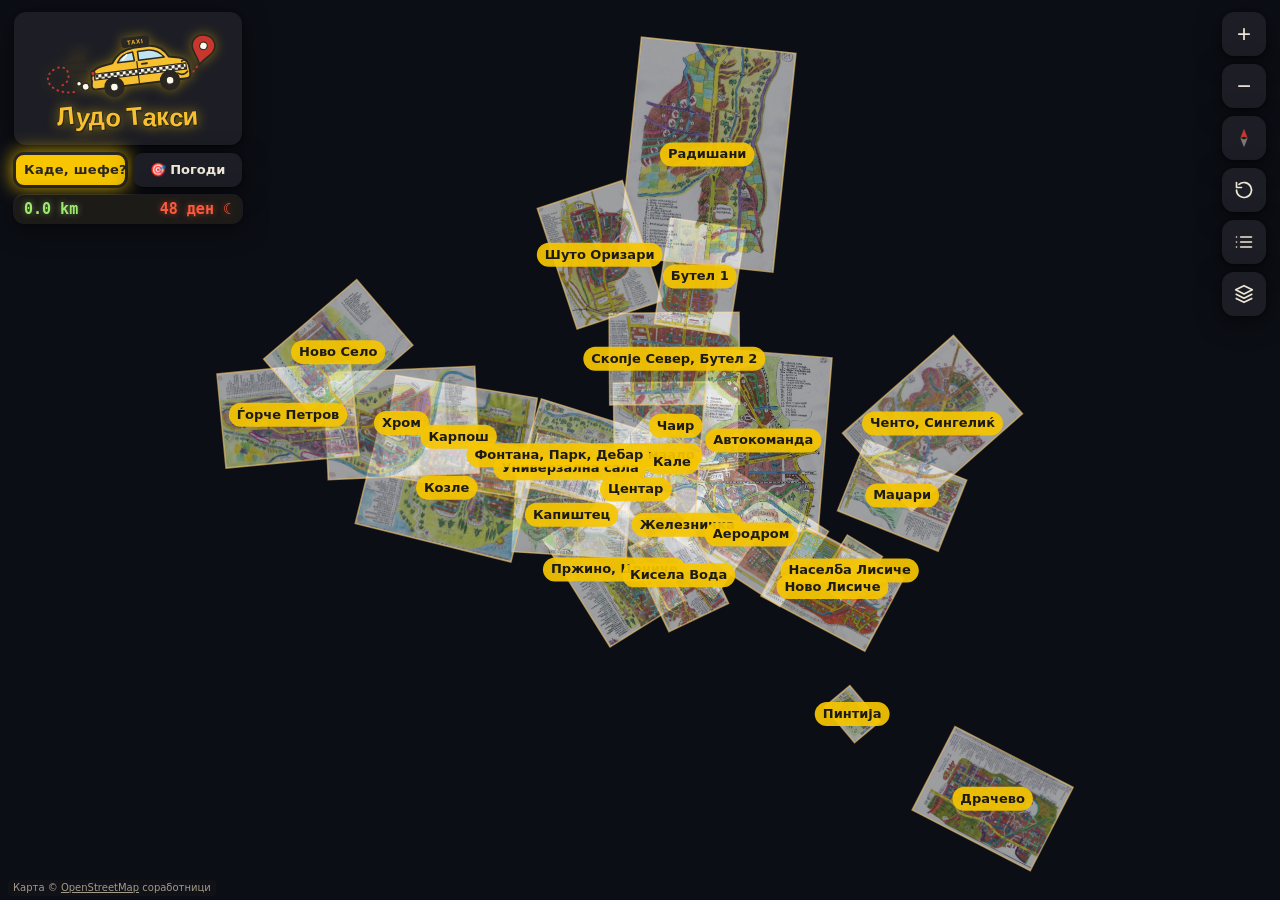
==== commit f0e82404: "Logo badge without the tagline The map's top-left badge shows only the logo; the tagline stays in th" ====
--- a/index.html
+++ b/index.html
@@ -5,16 +5,52 @@
 <meta name="viewport" content="width=device-width, initial-scale=1, maximum-scale=1, user-scalable=no, viewport-fit=cover">
 <title>Лудо Такси · мапи на Скопје</title>
 <link rel="icon" href="favicon.svg" type="image/svg+xml">
+<meta name="description" content="26 мапи на Скопје нацртани на рака од скопски таксист, поставени на вистинската карта на градот. Возење до случајна населба, таксиметар и игра „Погоди ја населбата“.">
+<!-- link previews (Twitter / X, LinkedIn, Facebook, Viber…): the image is made from tools/social.html -->
+<meta property="og:type" content="website">
+<meta property="og:site_name" content="Лудо Такси">
+<meta property="og:title" content="Лудо Такси · мапи на Скопје нацртани на рака">
+<meta property="og:description" content="26 мапи на Скопје нацртани на рака од скопски таксист, на вистинската карта. Каде, шефе? Погоди ја населбата!">
+<meta property="og:url" content="https://bbojan.github.io/ludo-taxi/">
+<meta property="og:image" content="https://bbojan.github.io/ludo-taxi/social.png">
+<meta property="og:image:width" content="1200">
+<meta property="og:image:height" content="630">
+<meta property="og:image:alt" content="Логото Лудо Такси и рачно нацртаната мапа на Центар">
+<meta property="og:locale" content="mk_MK">
+<meta name="twitter:card" content="summary_large_image">
+<meta name="twitter:title" content="Лудо Такси · мапи на Скопје нацртани на рака">
+<meta name="twitter:description" content="26 мапи на Скопје нацртани на рака од скопски таксист, на вистинската карта.">
+<meta name="twitter:image" content="https://bbojan.github.io/ludo-taxi/social.png">
+<meta name="twitter:image:alt" content="Логото Лудо Такси и рачно нацртаната мапа на Центар">
 <link rel="stylesheet" href="style.css">
+<!-- Google Analytics (GA4), property "Лудо Такси", stream https://bbojan.github.io/ludo-taxi: analytics
+     cookies on, advertising off, no banner (same setup as 091 Скопје and Старо Скопје).
+     Only on the live site, not on localhost. Custom events: see track() in app.js and the README. -->
+<script>
+  if (location.hostname === 'bbojan.github.io') {
+    window.dataLayer = window.dataLayer || [];
+    window.gtag = function () { dataLayer.push(arguments); };
+    gtag('consent', 'default', {
+      ad_storage: 'denied', analytics_storage: 'granted',
+      ad_user_data: 'denied', ad_personalization: 'denied',
+    });
+    gtag('js', new Date());
+    gtag('config', 'G-G4V01MV6HD');
+    const s = document.createElement('script');
+    s.async = true;
+    s.src = 'https://www.googletagmanager.com/gtag/js?id=G-G4V01MV6HD';
+    document.head.appendChild(s);
+  }
+</script>
 </head>
 <body>
 <canvas id="map"></canvas>
 
 <div class="left-col">
 <header class="title" id="titleBadge" role="button" tabindex="0" aria-haspopup="dialog" title="За Лудо Такси">
-  <h1><img class="logo" src="logo.svg" alt="Лудо Такси" width="200" height="115"></h1>
-  <p>мапи на Скопје нацртани на рака<br>прилично одамна</p>
+  <h1><img class="logo" src="logo.svg" alt="Лудо Такси · мапи на Скопје нацртани на рака" width="200" height="115"></h1>
 </header>
+<div class="fun-row">
 <div class="fun-bar">
   <button id="rideBtn" class="roof" title="Возење до случајна населба (K)">Каде, шефе?</button>
   <button id="gameBtn" class="fun-btn" title="Игра: погоди ја населбата (P)">🎯 Погоди</button>
@@ -22,6 +58,7 @@
 <button id="meter" class="meter" title="Таксиметар: колку патувала картата. Клик за сметка (M)">
   <span class="km">0.0 km</span><span class="fare">40 ден</span>
 </button>
+</div>
 </div>
 
 <div class="controls" role="toolbar">
@@ -54,6 +91,7 @@
   <label class="row col">Видливост на мапите <span class="slider"><input type="range" id="opacity" min="0.1" max="1" step="0.01" value="0.4" list="opacityDefault"><span class="tick" style="--at:0.3333" title="Стандардно"></span></span><datalist id="opacityDefault"><option value="0.4"></option></datalist></label>
   <label class="row"><input type="checkbox" id="labelsToggle" checked> Прикажи ознаки на мапите</label>
   <label class="row"><input type="checkbox" id="numbersToggle"> Прикажи броеви на мапите</label>
+  <label class="row"><input type="checkbox" id="taxiToggle" checked> Такси при летање до мапа</label>
   <div id="creatorTools" hidden><!-- creator only: shown when the URL has ?edit -->
   <hr>
   <label class="row"><input type="checkbox" id="editToggle"> <b>Уредување на распоредот</b></label>
@@ -130,6 +168,7 @@
   <section class="scores" aria-labelledby="scoresTitle">
     <h3 id="scoresTitle">Игра „Погоди“</h3>
     <p id="scoresText">Уште немаш одиграно.</p>
+    <label class="timer-set"><input type="checkbox" id="timerToggle"> Тајмер: 60 секунди по рунда</label>
     <div class="row split">
       <button id="scoresPlay" class="text primary">Играј</button>
       <button id="scoresClear" class="text">Избриши</button>
@@ -175,6 +214,7 @@
       <dt>Сметка од таксиметарот</dt><dd><kbd>M</kbd></dd>
       <dt>Ноќна смена</dt><dd><kbd>Z</kbd></dd>
       <dt>Игра „Погоди“ / крај на играта</dt><dd><kbd>P</kbd> / <kbd>Esc</kbd></dd>
+      <dt>Во играта: потврди ја иглата</dt><dd><kbd>Enter</kbd></dd>
       <dt>Назад, па затвори</dt><dd><kbd>Esc</kbd></dd>
       <dt>Затвори го овој прозорец</dt><dd><kbd>Esc</kbd></dd>
     </dl>
@@ -209,10 +249,15 @@
 
 <div id="gamePanel" class="game hidden" role="region" aria-labelledby="gameTitle">
   <div class="card-head"><strong id="gameTitle">Погоди ја населбата</strong>
+    <span id="gameTimer" class="timer" hidden></span>
     <button class="close" id="gameClose" aria-label="Затвори ја играта">×</button></div>
   <canvas id="gameCrop" aria-label="Парче од цртежот"></canvas>
+  <ol id="gameSummary" class="summary" hidden></ol>
   <p id="gameText"></p>
-  <button id="gameNext" class="text primary">Прескокни</button>
+  <div class="row split">
+    <button id="gameShare" class="text" hidden>Предизвикај пријател</button>
+    <button id="gameNext" class="text">Прескокни</button>
+  </div>
 </div>
 
 <dialog id="receiptDialog" class="receipt" aria-label="Сметка">
--- a/style.css
+++ b/style.css
@@ -42,7 +42,6 @@
   background: var(--panel); padding: 8px 14px; border-radius: 12px; box-shadow: var(--shadow); }
 .title { text-align: center; }
 .title h1 { margin: 0; font-size: 17px; letter-spacing: .01em; }
-.title p { margin: 0; font-size: 12px; color: var(--muted); }
 
 .controls { position: fixed; right: 14px; top: max(12px, env(safe-area-inset-top)); display: flex; flex-direction: column; gap: 8px; }
 .controls button { width: 44px; height: 44px; border-radius: 12px; border: 0; background: var(--panel); color: var(--ink);
@@ -51,7 +50,8 @@
 .controls button.on { background: var(--ink); color: var(--paper); }
 
 .panel { position: fixed; right: 70px; top: max(12px, env(safe-area-inset-top)); width: min(300px, calc(100vw - 90px));
-  max-height: calc(100% - 90px); overflow: auto; background: var(--panel); border-radius: 14px; box-shadow: var(--shadow); padding: 12px 14px; }
+  max-height: calc(100% - 90px); overflow: auto; background: var(--panel); border-radius: 14px; box-shadow: var(--shadow); padding: 12px 14px;
+  z-index: 3; }   /* above the logo column (z-index 1), which it overlaps on phones */
 .panel-head, .card-head { display: flex; align-items: center; gap: 8px; margin-bottom: 8px; }
 .panel-head strong { flex: 1; }
 /* the panel title and × stay at the top while the panel scrolls */
@@ -151,7 +151,7 @@
 .share { margin-left: auto; border: 0; background: none; color: var(--muted); cursor: pointer; padding: 4px 6px; border-radius: 8px; display: grid; place-items: center; }
 .share:hover { color: var(--ink); background: rgba(0,0,0,.05); }
 .share + .close { margin-left: 0; }
-.toast { position: fixed; left: 50%; top: 50%; transform: translate(-50%, -50%); background: var(--ink); color: var(--paper);
+.toast { position: fixed; left: 50%; top: max(72px, 16%); transform: translate(-50%, -50%);   /* above the middle, where the flight taxi drives */ background: var(--ink); color: var(--paper);
   padding: 10px 16px; border-radius: 10px; font-size: 14px; box-shadow: var(--shadow); opacity: 0; pointer-events: none;
   transition: opacity .2s; z-index: 20; }
 .toast.show { opacity: 1; }
@@ -161,7 +161,6 @@
 @media (max-width: 640px) {
   .title { padding: 6px 10px; }
   .title .logo { width: 110px; }
-  .title p { font-size: 11px; line-height: 1.3; }
 }
 
 /* header badge opens the About dialog */
@@ -239,13 +238,27 @@
 .meter.night .fare::after { content: ' ☾'; }
 .meter:hover { background: #000; }
 .fun-bar button:focus-visible, .meter:focus-visible { outline: 3px solid var(--accent); outline-offset: 2px; }
-body.game-on .fun-bar, body.game-on .meter, body.game-on #sheetCard { display: none; }
+body.game-on .fun-row, body.game-on #sheetCard { display: none; }
+.fun-row { display: flex; flex-direction: column; gap: 8px; }
 
 .game { position: fixed; left: 50%; transform: translateX(-50%); bottom: max(14px, env(safe-area-inset-bottom)); z-index: 5;
   width: min(300px, calc(100vw - 28px)); background: var(--panel); border-radius: 14px; box-shadow: var(--shadow); padding: 12px 14px; }
 .game canvas { display: block; width: 100%; height: 160px; border-radius: 8px; box-shadow: 0 0 0 1px var(--line); background: #fffdf6; }
 .game p { margin: 8px 0; font-size: 13px; line-height: 1.4; }
-.game #gameNext { width: 100%; }
+.game .row.split { margin: 0; }
+.game .timer { margin-left: auto; font: 700 13px/1 ui-monospace, 'SF Mono', Menlo, monospace; padding: 4px 8px; border-radius: 8px;
+  background: var(--card); border: 1px solid var(--line); }
+.game .timer.low { color: #fff; background: var(--accent); border-color: var(--accent); }
+.game .timer + .close { margin-left: 4px; }
+.game .summary { margin: 0; padding: 0; list-style: none; font-size: 13px; }
+.game .summary li { display: grid; grid-template-columns: 22px 1fr auto 44px; gap: 6px; align-items: center; padding: 3px 0;
+  border-bottom: 1px solid var(--line); }
+.game .summary .n { width: 20px; height: 20px; border-radius: 50%; background: var(--accent); color: #fff; font-size: 11px; font-weight: 700;
+  display: grid; place-items: center; }
+.game .summary .nm { overflow: hidden; text-overflow: ellipsis; white-space: nowrap; }
+.game .summary .d { color: var(--muted); font-size: 12px; }
+.game .summary .p { text-align: right; font-weight: 700; font-variant-numeric: tabular-nums; }
+.about .timer-set { display: flex; align-items: center; justify-content: center; gap: 6px; margin: 0 0 8px; font-size: 12px; color: var(--muted); cursor: pointer; }
 
 .receipt { border: 0; border-radius: 6px; padding: 18px 18px 14px; width: min(300px, calc(100vw - 32px)); background: #fffef9;
   box-shadow: var(--shadow); color: #222; font: 13px/1.5 ui-monospace, 'SF Mono', Menlo, monospace; }
@@ -258,10 +271,16 @@
 .receipt .r-thanks { margin: 8px 0 12px; text-align: center; font-size: 11px; }
 .receipt .row.split { display: flex; gap: 8px; font-family: system-ui, -apple-system, sans-serif; }
 
+/* phones: only the logo stays top-left; the fun buttons and the meter become one row at the bottom
+   centre, lifted above the sheet card when it is open (--card-h is set by fun.js) */
 @media (max-width: 640px) {
-  .fun-bar { flex-direction: column; }
-  .fun-bar button { font-size: 12px; padding: 6px; }
-  .meter { font-size: 13px; padding: 5px 8px; }
+  .fun-row { position: fixed; left: 50%; transform: translateX(-50%); flex-direction: row; align-items: stretch; gap: 6px;
+    width: min(380px, calc(100vw - 20px)); bottom: calc(max(22px, env(safe-area-inset-bottom) + 8px)); transition: bottom .2s; }
+  body.card-open .fun-row { bottom: calc(max(14px, env(safe-area-inset-bottom)) + var(--card-h, 110px) + 8px); }
+  .fun-bar { flex: 2 1 0; min-width: 0; }
+  .fun-bar button { font-size: 12px; padding: 8px 4px; }
+  .meter { flex: 1.3 1 0; min-width: 0; flex-direction: column; align-items: flex-end; justify-content: center; gap: 1px;
+    font-size: 12px; padding: 4px 8px; }
 }
 
 /* About dialog: „Ноќна смена“ segmented choice */
@@ -276,3 +295,4 @@
 .seg input:focus-visible + span { outline: 3px solid var(--accent); outline-offset: -3px; }
 .about .night-set .hint { margin: 6px 0 0; font-size: 11px; color: var(--muted); }
 #scoresClear[hidden] { display: none; }
+.game [hidden] { display: none !important; }
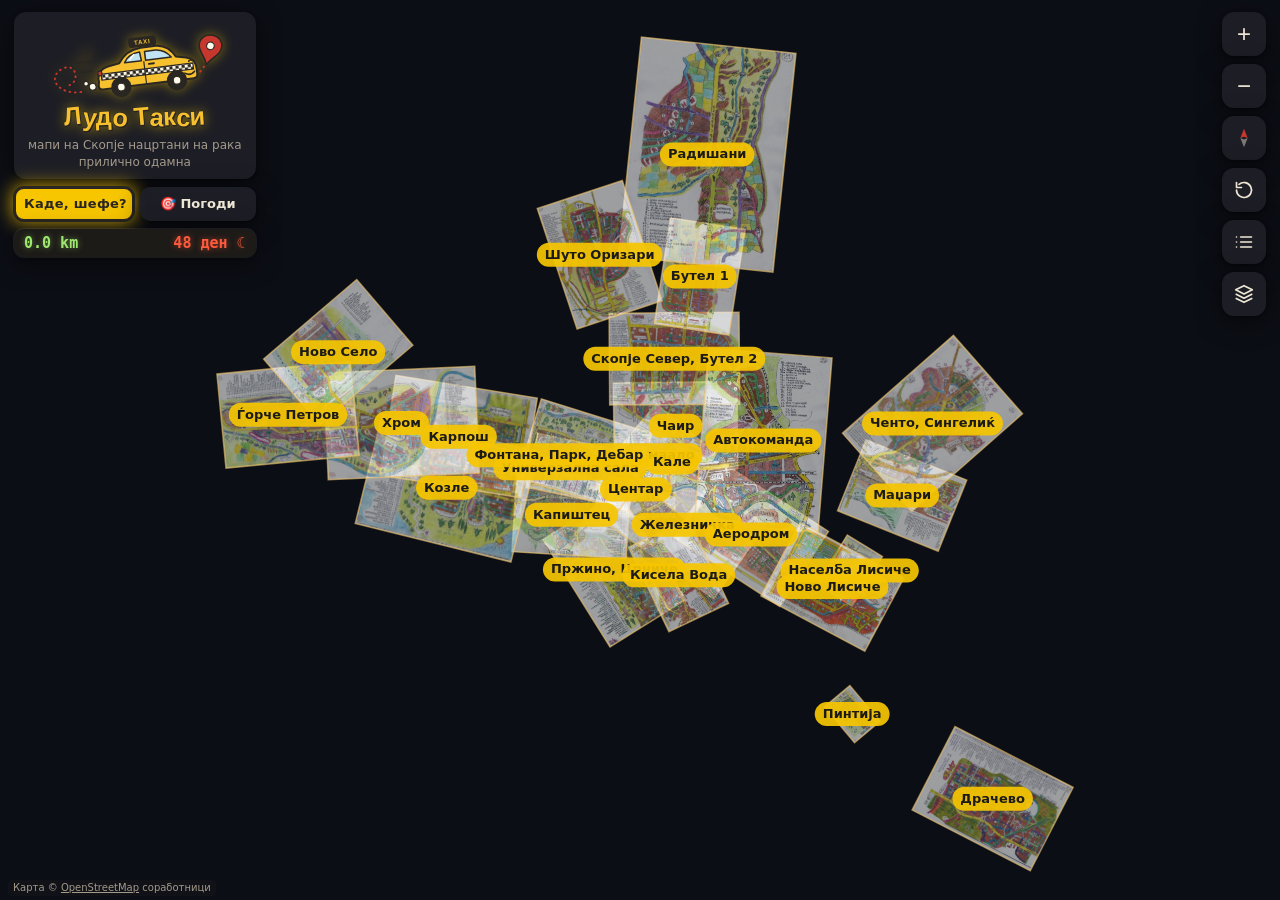
==== commit d1fb640d: "Revert "Logo badge without the tagline" This reverts commit f0e82404c936ab9a064d82da3ed12767d9788ade" ====
--- a/index.html
+++ b/index.html
@@ -48,7 +48,8 @@
 
 <div class="left-col">
 <header class="title" id="titleBadge" role="button" tabindex="0" aria-haspopup="dialog" title="За Лудо Такси">
-  <h1><img class="logo" src="logo.svg" alt="Лудо Такси · мапи на Скопје нацртани на рака" width="200" height="115"></h1>
+  <h1><img class="logo" src="logo.svg" alt="Лудо Такси" width="200" height="115"></h1>
+  <p>мапи на Скопје нацртани на рака<br>прилично одамна</p>
 </header>
 <div class="fun-row">
 <div class="fun-bar">
--- a/style.css
+++ b/style.css
@@ -42,6 +42,7 @@
   background: var(--panel); padding: 8px 14px; border-radius: 12px; box-shadow: var(--shadow); }
 .title { text-align: center; }
 .title h1 { margin: 0; font-size: 17px; letter-spacing: .01em; }
+.title p { margin: 0; font-size: 12px; color: var(--muted); }
 
 .controls { position: fixed; right: 14px; top: max(12px, env(safe-area-inset-top)); display: flex; flex-direction: column; gap: 8px; }
 .controls button { width: 44px; height: 44px; border-radius: 12px; border: 0; background: var(--panel); color: var(--ink);
@@ -161,6 +162,7 @@
 @media (max-width: 640px) {
   .title { padding: 6px 10px; }
   .title .logo { width: 110px; }
+  .title p { font-size: 11px; line-height: 1.3; }
 }
 
 /* header badge opens the About dialog */
